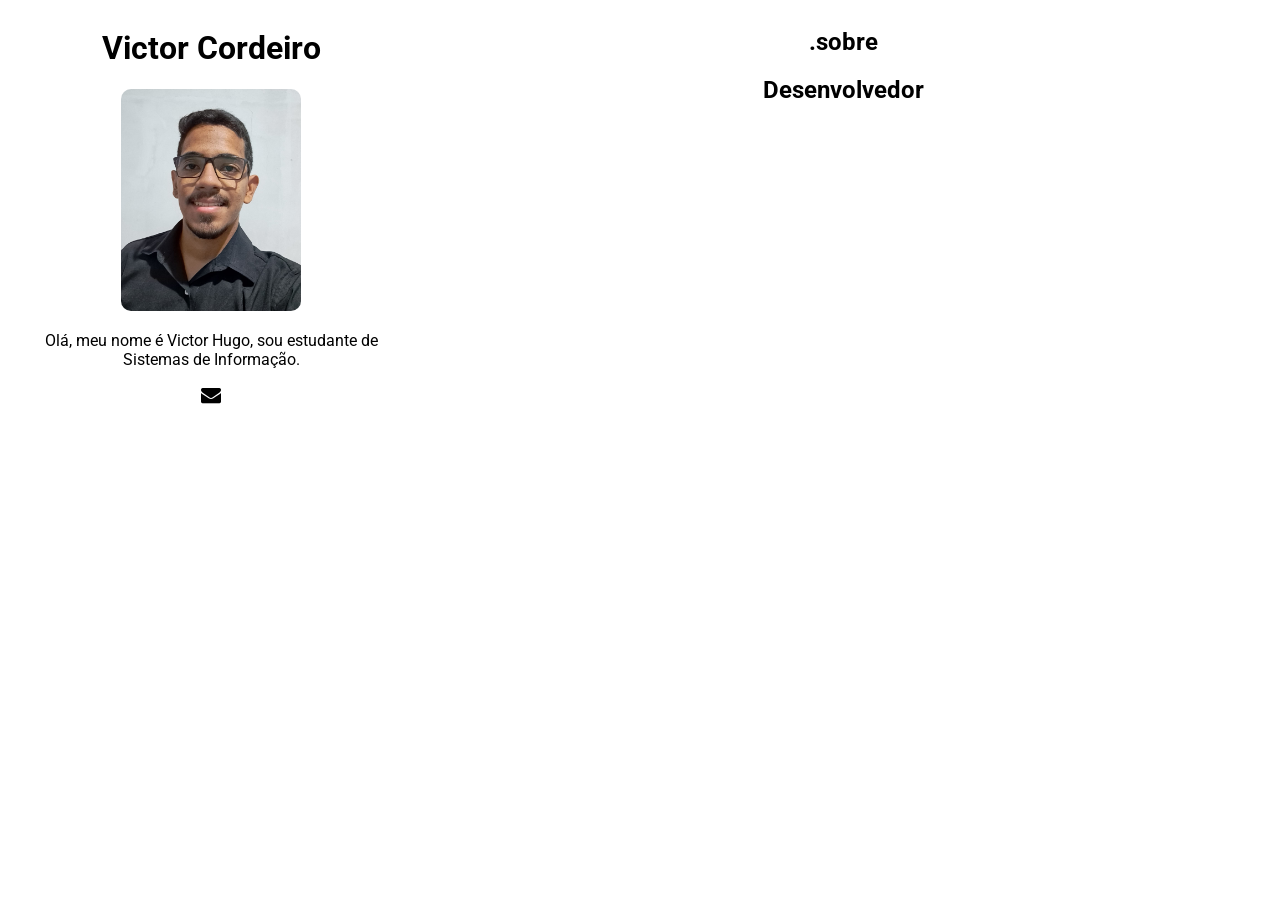
==== 4_semestre/portifolio/portifolio.html @ bd316dcd "Portifólio" ====
<!DOCTYPE html>
<html lang="pt-BR">

<head>
    <meta charset="UTF-8">
    <meta name="viewport" content="width=device-width, initial-scale=1.0">
    <title>Portifólio Victor</title>
    <link
        href="https://fonts.googleapis.com/css2?family=Roboto:ital,wght@0,300;0,700;0,900;1,300;1,700;1,900&display=swap"
        rel="stylesheet">
    <link rel="stylesheet" href="https://cdnjs.cloudflare.com/ajax/libs/font-awesome/4.7.0/css/font-awesome.min.css">
    <style>
        /* * {
            padding: 0;
            margin: ;
        } */

        body {
            display: flex;
            font-family: 'Roboto', sans-serif;
            text-align: center;
            /* background-color: #005127; */
        }

        .col1 {
            flex: 0.9;
            padding: 8px;
            text-align: center;
            padding: 0 10px;
        }

        .col2 {
            flex: 2;
        }

        img {
            border-radius: 10px;
            width: 180px;
        }
    </style>
</head>

<body>
    <div class="col1">
        <h1>Victor Cordeiro</h1>
        <img src="img/foto.jpeg" alt="Foto do Victor">
        <p>Olá, meu nome é Victor Hugo, sou estudante de Sistemas de Informação.</p>
        <i class="fa fa-envelope" style="font-size:20px"></i>

    </div>
    <div class="col2">
        <article>
            <h2>.sobre</h2>
            <h1>Desenvolvedor</h1>
        </article>
    </div>
    <!-- <div class="col1">

    </div> -->
</body>

</html>
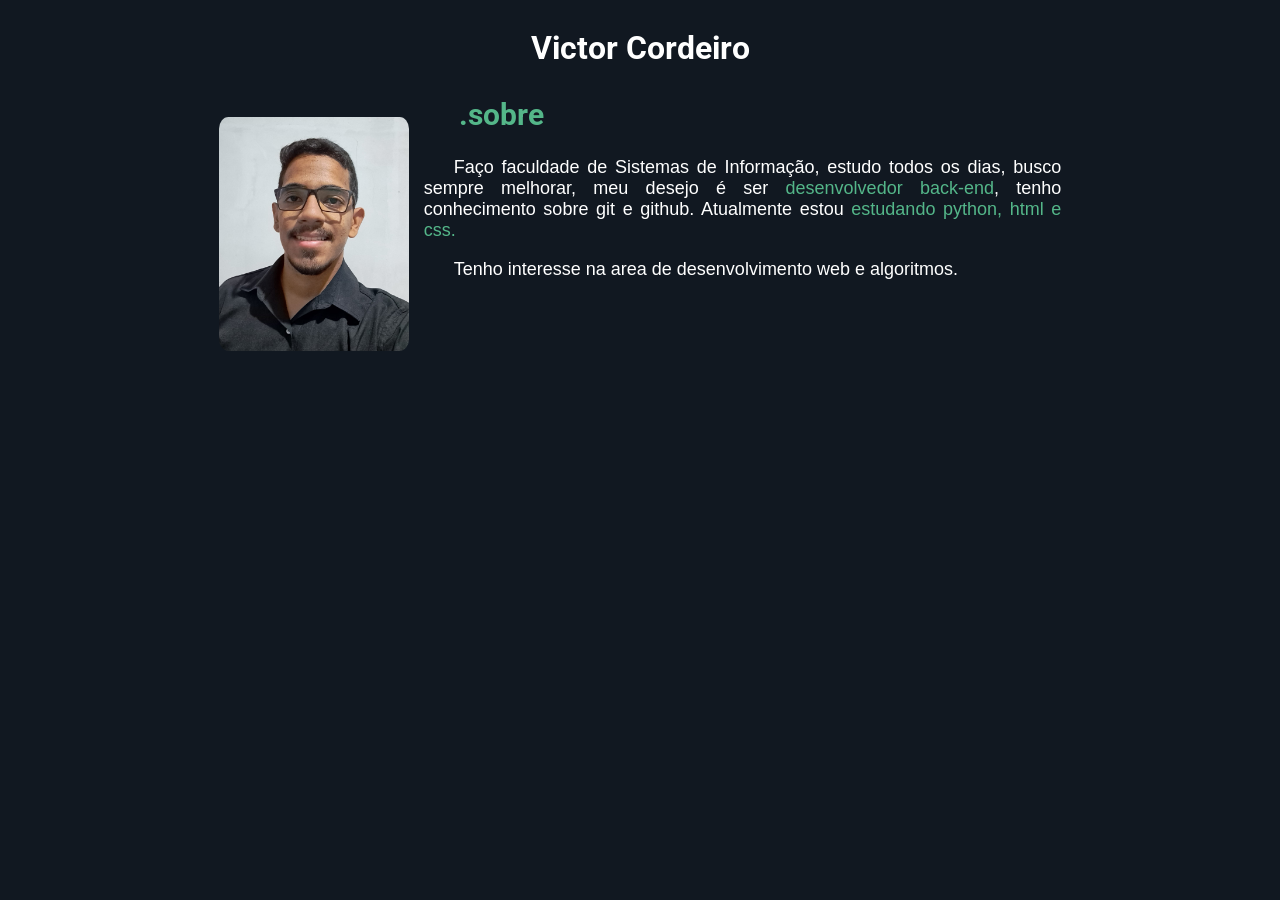
==== commit 9678cf66: "Portifólio" ====
--- a/4_semestre/portifolio/portifolio.html
+++ b/4_semestre/portifolio/portifolio.html
@@ -4,59 +4,97 @@
 <head>
     <meta charset="UTF-8">
     <meta name="viewport" content="width=device-width, initial-scale=1.0">
-    <title>Portifólio Victor</title>
-    <link
-        href="https://fonts.googleapis.com/css2?family=Roboto:ital,wght@0,300;0,700;0,900;1,300;1,700;1,900&display=swap"
-        rel="stylesheet">
-    <link rel="stylesheet" href="https://cdnjs.cloudflare.com/ajax/libs/font-awesome/4.7.0/css/font-awesome.min.css">
+    <title>Victor Cordeiro</title>
+
     <style>
-        /* * {
-            padding: 0;
-            margin: ;
-        } */
+        @import url('https://fonts.googleapis.com/css2?family=League+Spartan:wght@100..900&family=Montserrat+Alternates:ital,wght@0,100;0,200;0,300;0,400;0,500;0,600;0,700;0,800;0,900;1,100;1,200;1,300;1,400;1,500;1,600;1,700;1,800;1,900&family=Patua+One&family=Playfair+Display:ital,wght@0,400..900;1,400..900&family=Roboto+Serif:ital,opsz,wght@0,8..144,100..900;1,8..144,100..900&family=Roboto:ital,wght@0,100;0,300;0,400;0,500;0,700;0,900;1,100;1,300;1,400;1,500;1,700;1,900&display=swap');
 
         body {
             display: flex;
-            font-family: 'Roboto', sans-serif;
-            text-align: center;
-            /* background-color: #005127; */
+            background-color: #111821;
+            color: #fff;
         }
 
         .col1 {
-            flex: 0.9;
-            padding: 8px;
-            text-align: center;
-            padding: 0 10px;
+            flex: 0.5;
         }
 
         .col2 {
             flex: 2;
+            text-align: center;
         }
 
-        img {
-            border-radius: 10px;
-            width: 180px;
+        .title {
+            margin-bottom: 30px;
+            /* Espaçamento abaixo do título */
+            font-family: Roboto;
+        }
+
+        :root {
+            --main-color: #54B689;
+        }
+
+        .foto_principal {
+            width: 190px;
+            border-radius: 5%;
+            float: left;
+            margin-right: 15px;
+            /* Espaçamento à direita da imagem */
+            margin-bottom: 15px;
+            /* Espaçamento abaixo da imagem */
+            margin-top: 20px;
+        }
+
+        .sobre {
+            text-align: left;
+            margin-left: 240px;
+            font-family: Roboto;
+            font-size: 30px;
+            color: #54B689;
+        }
+
+        p {
+            text-align: justify;
+            /* Justifica o texto do parágrafo */
+            text-indent: 30px;
+            /* Recuo da primeira linha do parágrafo */
+            font-size: 18px;
+            font-family: Arial, Helvetica, sans-serif;
+        }
+
+        .roboto-thin {
+            font-family: "Roboto", sans-serif;
+            font-weight: 100;
+            font-style: normal;
+        }
+
+        .highlight {
+            color: var(--main-color);
         }
     </style>
 </head>
 
 <body>
-    <div class="col1">
-        <h1>Victor Cordeiro</h1>
-        <img src="img/foto.jpeg" alt="Foto do Victor">
-        <p>Olá, meu nome é Victor Hugo, sou estudante de Sistemas de Informação.</p>
-        <i class="fa fa-envelope" style="font-size:20px"></i>
+    <div class="col1"></div>
+    <div class="col2">
+        <header>
+            <h1 class="title">Victor Cordeiro</h1>
+            <img class="foto_principal" src="img/foto.jpeg" alt="foto-do-victor">
+            <h2 class="sobre">.sobre</h2>
+            <p class="paragrofo_sobre"> Faço faculdade de Sistemas de Informação, estudo todos os
+                dias, busco sempre melhorar, meu desejo é ser <span class="highlight">desenvolvedor
+                    back-end</span>,
+                tenho conhecimento sobre git e github. Atualmente estou <span class="highlight"> estudando python,
+                    html e
+                    css.</span>
+            </p>
+            <p>Tenho interesse na area de desenvolvimento web e algoritmos.
+            </p>
+            <br>
+        </header>
+    </div>
+    <div class="col1"></div>
 
-    </div>
-    <div class="col2">
-        <article>
-            <h2>.sobre</h2>
-            <h1>Desenvolvedor</h1>
-        </article>
-    </div>
-    <!-- <div class="col1">
-
-    </div> -->
 </body>
 
 </html>
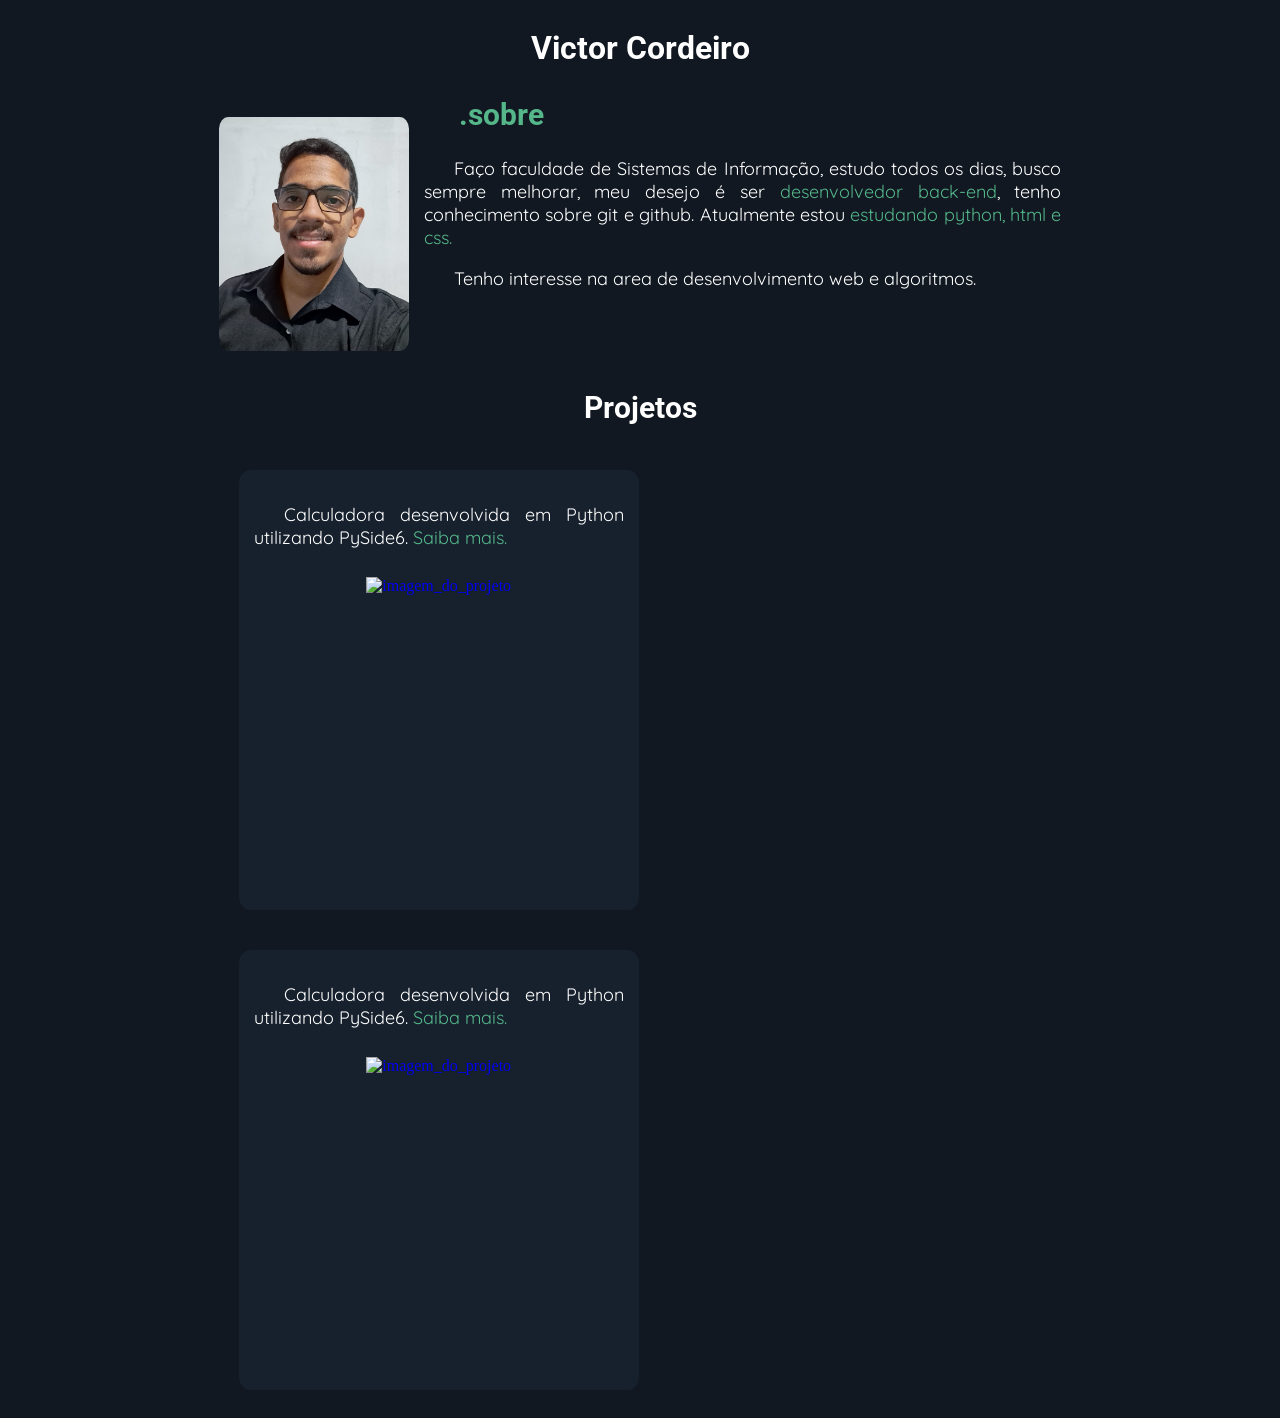
==== commit e9e22595: "." ====
--- a/4_semestre/portifolio/portifolio.html
+++ b/4_semestre/portifolio/portifolio.html
@@ -5,15 +5,19 @@
     <meta charset="UTF-8">
     <meta name="viewport" content="width=device-width, initial-scale=1.0">
     <title>Victor Cordeiro</title>
+    <link rel="preconnect" href="https://fonts.googleapis.com">
+    <link rel="preconnect" href="https://fonts.gstatic.com" crossorigin>
+    <link
+        href="https://fonts.googleapis.com/css2?family=League+Spartan:wght@100..900&family=Montserrat+Alternates:ital,wght@0,100;0,200;0,300;0,400;0,500;0,600;0,700;0,800;0,900;1,100;1,200;1,300;1,400;1,500;1,600;1,700;1,800;1,900&family=Montserrat:ital,wght@0,100..900;1,100..900&family=Patua+One&family=Playfair+Display:ital,wght@0,400..900;1,400..900&family=Quicksand:wght@300..700&family=Roboto+Serif:ital,opsz,wght@0,8..144,100..900;1,8..144,100..900&family=Roboto:ital,wght@0,100;0,300;0,400;0,500;0,700;0,900;1,100;1,300;1,400;1,500;1,700;1,900&display=swap"
+        rel="stylesheet">
 
     <style>
-        @import url('https://fonts.googleapis.com/css2?family=League+Spartan:wght@100..900&family=Montserrat+Alternates:ital,wght@0,100;0,200;0,300;0,400;0,500;0,600;0,700;0,800;0,900;1,100;1,200;1,300;1,400;1,500;1,600;1,700;1,800;1,900&family=Patua+One&family=Playfair+Display:ital,wght@0,400..900;1,400..900&family=Roboto+Serif:ital,opsz,wght@0,8..144,100..900;1,8..144,100..900&family=Roboto:ital,wght@0,100;0,300;0,400;0,500;0,700;0,900;1,100;1,300;1,400;1,500;1,700;1,900&display=swap');
-
         body {
             display: flex;
             background-color: #111821;
             color: #fff;
         }
+
 
         .col1 {
             flex: 0.5;
@@ -45,6 +49,11 @@
             margin-top: 20px;
         }
 
+        .foto_projeto {
+            width: 140px;
+        }
+
+
         .sobre {
             text-align: left;
             margin-left: 240px;
@@ -59,17 +68,66 @@
             text-indent: 30px;
             /* Recuo da primeira linha do parágrafo */
             font-size: 18px;
-            font-family: Arial, Helvetica, sans-serif;
+            font-family: Quicksand;
         }
 
-        .roboto-thin {
-            font-family: "Roboto", sans-serif;
-            font-weight: 100;
+
+        .quicksand {
+            font-family: "Quicksand", sans-serif;
+            font-optical-sizing: auto;
+            font-weight: weight;
             font-style: normal;
         }
 
         .highlight {
             color: var(--main-color);
+        }
+
+        .projetos h2 {
+            margin-top: 100px;
+            text-align: center;
+        }
+
+        .projetos {
+            display: block;
+            /* Mudar o display para block */
+            text-align: center;
+            /* Centraliza o h2 */
+        }
+
+        .projetos-conteudo {
+            display: flex;
+            justify-content: center;
+            align-items: center;
+            margin-top: 20px;
+            /* Espaço entre o título e os projetos */
+        }
+
+        .div_projeto_1,
+        .div_projeto_2 {
+            width: 400px;
+            height: 440px;
+            padding: 15px;
+            box-sizing: border-box;
+            background-color: #1e2a3a86;
+            float: left;
+            margin: 20px;
+            border-radius: 3%;
+        }
+
+        .img_calculadora {
+            width: 210px;
+            padding-top: 10px;
+        }
+
+        .h2_projetos {
+            font-size: 30px;
+            font-family: Roboto;
+        }
+
+        a {
+            text-decoration: none;
+            align-self: right;
         }
     </style>
 </head>
@@ -88,10 +146,38 @@
                     html e
                     css.</span>
             </p>
-            <p>Tenho interesse na area de desenvolvimento web e algoritmos.
-            </p>
-            <br>
+            <p>Tenho interesse na area de desenvolvimento web e algoritmos.</p>
         </header>
+        <section class="projetos">
+            <h2 class="h2_projetos">Projetos</h2>
+            <div class="div_projeto_1">
+
+                <p>Calculadora desenvolvida em Python utilizando PySide6.
+                    <a href="https://github.com/Vict0Rocha/calculator/tree/main" target="_blank"><span
+                            class="highlight">Saiba mais.</span>
+                    </a>
+                </p>
+
+                <a href="https://github.com/Vict0Rocha/calculator/tree/main" target="_blank">
+                    <img class="img_calculadora" src="img/calculadora.png" alt="imagem_do_projeto">
+                </a>
+
+            </div>
+            <div class="div_projeto_2">
+
+                <p>Calculadora desenvolvida em Python utilizando PySide6.
+                    <a href="https://github.com/Vict0Rocha/calculator/tree/main" target="_blank"><span
+                            class="highlight">Saiba mais.</span>
+                    </a>
+                </p>
+
+                <a href="https://github.com/Vict0Rocha/calculator/tree/main" target="_blank">
+                    <img class="img_calculadora" src="img/calculadora.png" alt="imagem_do_projeto">
+                </a>
+
+            </div>
+
+        </section>
     </div>
     <div class="col1"></div>
 
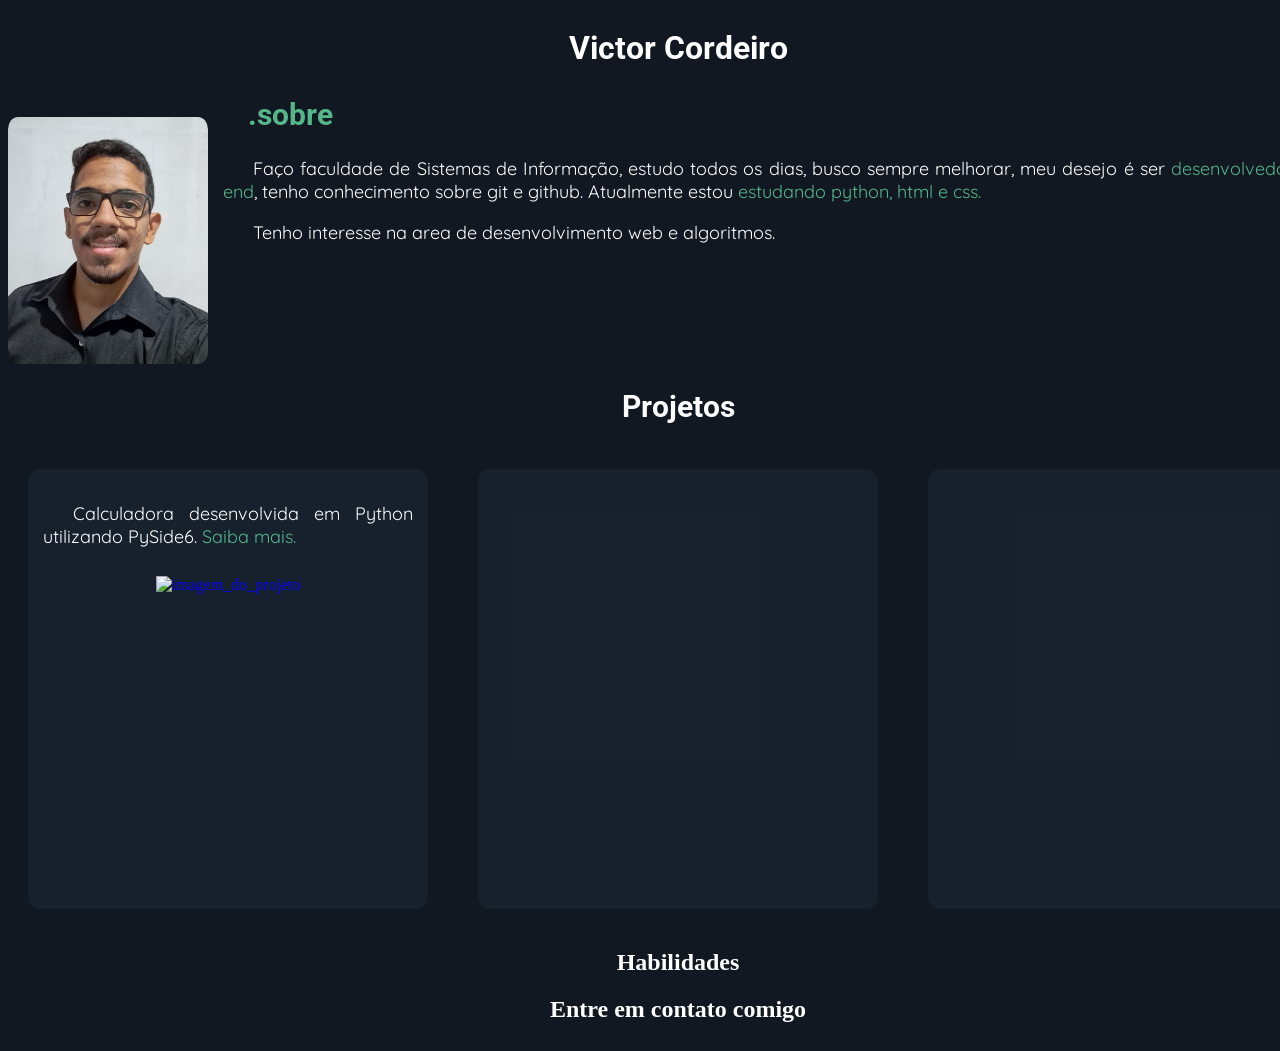
==== commit c7021f78: "Feita a parte dos projetos" ====
--- a/4_semestre/portifolio/portifolio.html
+++ b/4_semestre/portifolio/portifolio.html
@@ -39,7 +39,7 @@
         }
 
         .foto_principal {
-            width: 190px;
+            width: 200px;
             border-radius: 5%;
             float: left;
             margin-right: 15px;
@@ -74,8 +74,6 @@
 
         .quicksand {
             font-family: "Quicksand", sans-serif;
-            font-optical-sizing: auto;
-            font-weight: weight;
             font-style: normal;
         }
 
@@ -89,16 +87,15 @@
         }
 
         .projetos {
-            display: block;
-            /* Mudar o display para block */
             text-align: center;
-            /* Centraliza o h2 */
         }
 
-        .projetos-conteudo {
+        .projetos_conteudo {
             display: flex;
             justify-content: center;
             align-items: center;
+            gap: 10px;
+            /* Espaçamento entre as divs de projeto */
             margin-top: 20px;
             /* Espaço entre o título e os projetos */
         }
@@ -110,7 +107,6 @@
             padding: 15px;
             box-sizing: border-box;
             background-color: #1e2a3a86;
-            float: left;
             margin: 20px;
             border-radius: 3%;
         }
@@ -123,11 +119,12 @@
         .h2_projetos {
             font-size: 30px;
             font-family: Roboto;
+            text-align: center;
+            padding-top: 120px;
         }
 
         a {
             text-decoration: none;
-            align-self: right;
         }
     </style>
 </head>
@@ -148,36 +145,46 @@
             </p>
             <p>Tenho interesse na area de desenvolvimento web e algoritmos.</p>
         </header>
+
+        <h2 class="h2_projetos">Projetos</h2>
         <section class="projetos">
-            <h2 class="h2_projetos">Projetos</h2>
-            <div class="div_projeto_1">
-
-                <p>Calculadora desenvolvida em Python utilizando PySide6.
-                    <a href="https://github.com/Vict0Rocha/calculator/tree/main" target="_blank"><span
-                            class="highlight">Saiba mais.</span>
+            <div class="projetos_conteudo">
+                <div class="div_projeto_1">
+                    <p>Calculadora desenvolvida em Python utilizando PySide6.
+                        <a href="https://github.com/Vict0Rocha/calculator/tree/main" target="_blank"><span
+                                class="highlight">Saiba mais.</span>
+                        </a>
+                    </p>
+                    <a href="https://github.com/Vict0Rocha/calculator/tree/main" target="_blank">
+                        <img class="img_calculadora" src="img/calculadora.png" alt="imagem_do_projeto">
                     </a>
-                </p>
-
-                <a href="https://github.com/Vict0Rocha/calculator/tree/main" target="_blank">
-                    <img class="img_calculadora" src="img/calculadora.png" alt="imagem_do_projeto">
-                </a>
+                </div>
+                <div class="div_projeto_2">
+                    <!-- Conteúdo do projeto 2 -->
+                </div>
+                <div class="div_projeto_2">
+                    <!-- Conteúdo do projeto 2 -->
+                </div>
 
             </div>
-            <div class="div_projeto_2">
+        </section>
 
-                <p>Calculadora desenvolvida em Python utilizando PySide6.
-                    <a href="https://github.com/Vict0Rocha/calculator/tree/main" target="_blank"><span
-                            class="highlight">Saiba mais.</span>
-                    </a>
-                </p>
+        <section>
+            <h2>Habilidades</h2>
+            <!-- <ul>
+                <li>HTML</li>
+                <li>CSS</li>
+                <li>Python</li>
+                <li>JavaScript</li>
+                <li>SQL</li>
+            </ul> -->
+        </section>
 
-                <a href="https://github.com/Vict0Rocha/calculator/tree/main" target="_blank">
-                    <img class="img_calculadora" src="img/calculadora.png" alt="imagem_do_projeto">
-                </a>
 
-            </div>
+        <footer>
+            <h2>Entre em contato comigo</h2>
 
-        </section>
+        </footer>
     </div>
     <div class="col1"></div>
 
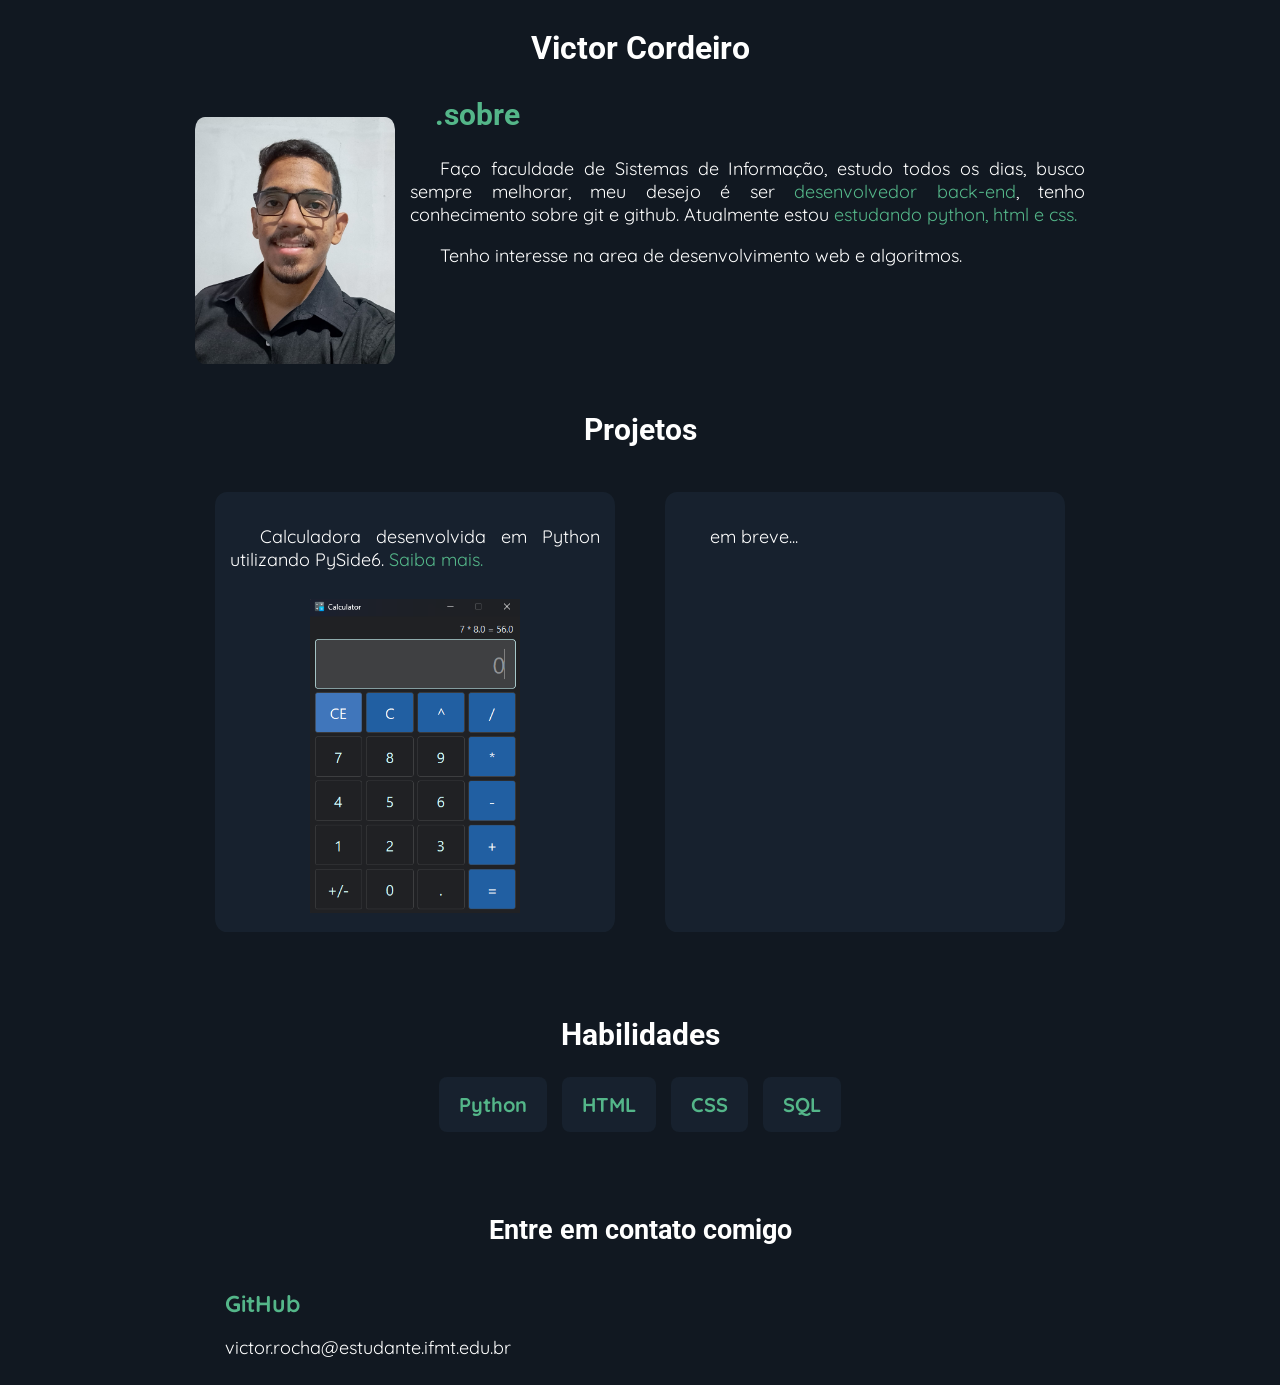
==== commit 6a4df3f7: "Portifólio" ====
--- a/4_semestre/portifolio/portifolio.html
+++ b/4_semestre/portifolio/portifolio.html
@@ -125,6 +125,50 @@
 
         a {
             text-decoration: none;
+        }
+
+        .h2_habilidade {
+            font-size: 30px;
+            font-family: Roboto;
+            text-align: center;
+            padding-top: 40px;
+        }
+
+
+        ul {
+            list-style: none;
+            padding: 0;
+            display: flex;
+            flex-wrap: wrap;
+            justify-content: center;
+            gap: 15px;
+        }
+
+        li {
+            background-color: #1e2a3a86;
+            padding: 15px 20px;
+            border-radius: 8px;
+            font-size: 20px;
+            color: #54B689;
+            font-weight: bold;
+            font-family: Quicksand;
+        }
+
+        .h2_contato {
+            font-size: 27px;
+            font-family: Roboto;
+            text-align: center;
+            padding-top: 60px;
+            padding-bottom: 20px;
+        }
+
+        .link_github {
+            text-decoration: none;
+            font-family: Quicksand;
+            font-size: 23px;
+            display: flex;
+            margin-left: 30px;
+            color: #54B689;
         }
     </style>
 </head>
@@ -160,29 +204,28 @@
                     </a>
                 </div>
                 <div class="div_projeto_2">
-                    <!-- Conteúdo do projeto 2 -->
-                </div>
-                <div class="div_projeto_2">
-                    <!-- Conteúdo do projeto 2 -->
+                    <!-- Ainda não tenho mais projetos, mas terei outros em breve -->
+                    <p>em breve...</p>
                 </div>
 
             </div>
         </section>
 
         <section>
-            <h2>Habilidades</h2>
-            <!-- <ul>
+            <h2 class="h2_habilidade">Habilidades</h2>
+            <ul>
+                <li>Python</li>
                 <li>HTML</li>
                 <li>CSS</li>
-                <li>Python</li>
-                <li>JavaScript</li>
                 <li>SQL</li>
-            </ul> -->
+            </ul>
         </section>
 
 
         <footer>
-            <h2>Entre em contato comigo</h2>
+            <h2 class="h2_contato">Entre em contato comigo</h2>
+            <a class="link_github" href="https://github.com/Vict0Rocha" target="_blank"><b> GitHub</b></a>
+            <p>victor.rocha@estudante.ifmt.edu.br</p>
 
         </footer>
     </div>
